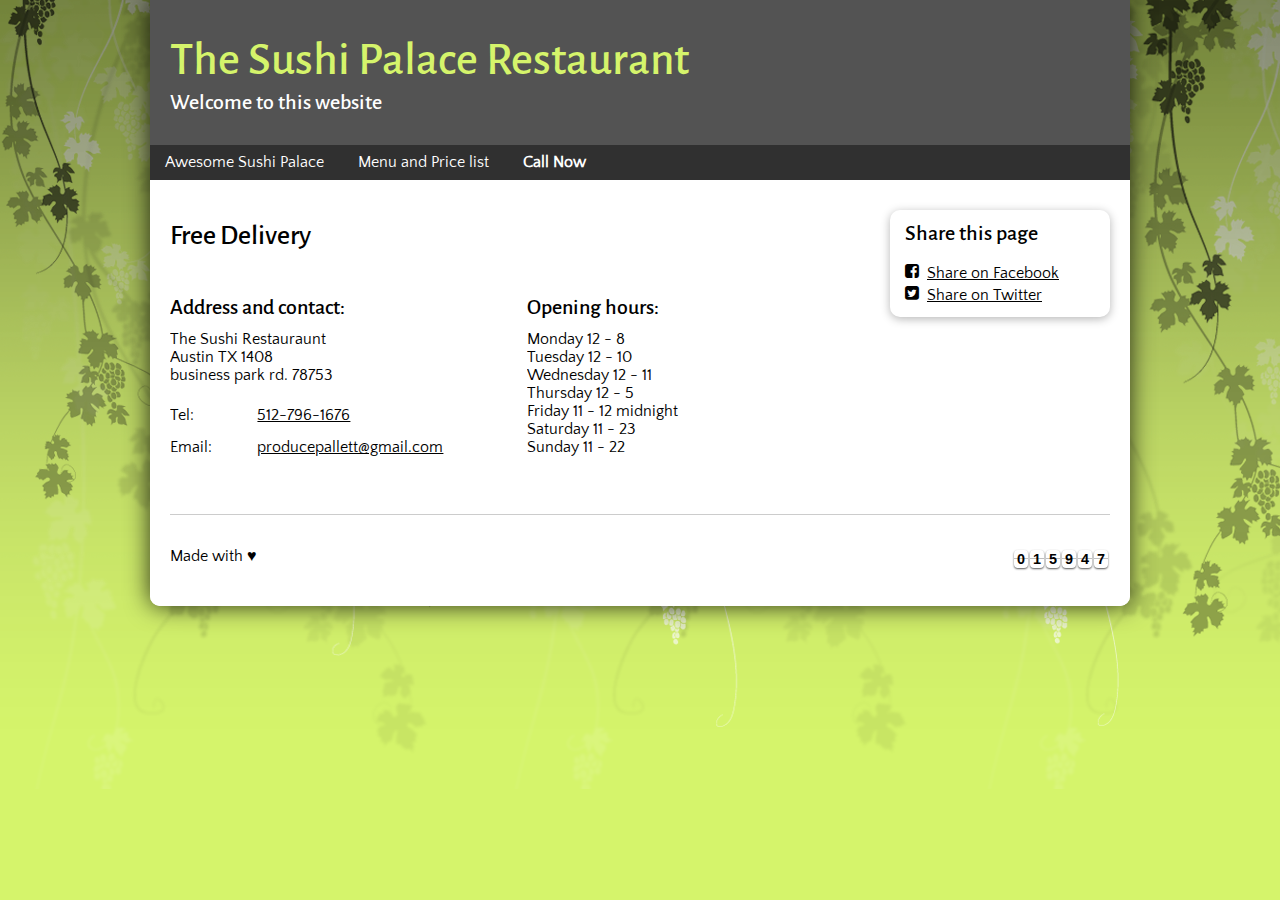
==== web/call.html @ dd2aab97 "add contact page" ====
<!DOCTYPE html>
<html lang="en">

<head>
  <meta charset="UTF-8">
  <title>Awesome Sushi Palace</title>
  <link rel="stylesheet" href="css/index.css">
</head>

<body>
  <div class="site-wrapper">
    <!-- this is the Header content -->
    <div class=" header-wrapper" id="header">
      <!-- this is the header wrapper -->
      <div class="container">
        <!-- these are the titles -->
        <div class="title-wrapper">
          <div class="title-wrapper-inner">
            <div class="title">
              <a href="index.html" class="title title-link">The Sushi Palace Restaurant</a>
            </div>
            <div class="subtitle">Welcome to this website</div>
          </div>
        </div>
      </div>
      <!-- this is the menu content -->
      <div class="navbar">
        <a href="index.html">Awesome Sushi Palace</a>
        <a href="menu.html">Menu and Price list</a>
        <a class="active" href="call.html">Call Now</a>
      </div>
    </div>
    <div class="content-wrapper" id="content">
      <div class="container">
        <div id="left" class="span9">
          <div class="wrapper map-page">
            <div class="heading">
              <h1 class="page-title">Free Delivery</h1>
            </div>
            <div class="content">
              <div class="section">
                <div class="content">
                  <div class="row-fluid map-page-info">
                    <div class="span6">
                      <div class="item">
                        <div class="heading">
                          <h4 class="item-title map-page-title">Address and contact:</h4>
                        </div>
                        <div class="content">
                          <div class="country">
                            <p>The Sushi Restauraunt<br>Austin TX 1408<br>business park rd. 78753</p>
                          </div>
                          <div class="row-fluid">
                            <div class="span3">Tel:</div>
                            <div class="span9">
                              <a href="tel:512-796-1676">512-796-1676</a>
                            </div>
                          </div>
                          <div class="row-fluid">
                            <div class="span3">Email:</div>
                            <div class="span9"><a href="mailto:producepallett@gmail.com">producepallett@gmail.com</a></div>
                          </div>
                        </div>
                      </div>
                    </div>
                    <div class="span6">
                      <div class="item">
                        <div class="heading">
                          <h4 class="item-title map-page-title">Opening hours:</h4>
                        </div>
                        <div class="content">
                          <p>Monday 12 - 8<br>Tuesday 12 - 10<br>Wednesday 12 - 11<br>Thursday 12 - 5<br>Friday 11 - 12 midnight<br>Saturday 11 - 23<br>Sunday 11 - 22</p>
                        </div>
                      </div>
                    </div>
                  </div>
                </div>
              </div>
            </div>
          </div>
        </div>
        <div id="right" class="span3">
          <div class="sidebar">
            <div class="wrapper share-box">
              <div class="heading wordwrapfix">
                <h4>Share this page</h4>
              </div>
              <div class="content">
                <div>
                  <ul>
                    <li><a id="share-facebook"><i class="icon-facebook-sign"></i><span>Share on Facebook</span></a></li>
                    <li><a id="share-twitter"><i class="icon-twitter-sign"></i><span>Share on Twitter</span></a></li>
                  </ul>
                </div>
              </div>
            </div>
          </div>
        </div>
      </div>
    </div>

    <!-- this is the Footer content -->
    <div class=" footer-wrapper" id="footer">
      <!-- this is the footer wrapper -->
      <div class="container">
        <div class="footer-info">
          <div class="footer-info-text">
            Made with &hearts;
          </div>
        </div>
        <div class="footer-page-counter">
          <span class="footer-page-counter-item">0</span>
          <span class="footer-page-counter-item">1</span>
          <span class="footer-page-counter-item">5</span>
          <span class="footer-page-counter-item">9</span>
          <span class="footer-page-counter-item">4</span>
          <span class="footer-page-counter-item">7</span>
        </div>
      </div>
    </div>
  </div>
</body>

</html>
---- web/css/index.css ----
@font-face {
    font-family: 'Alegreya Sans';
    font-style: normal;
    font-weight: 500;
    src: local('Alegreya Sans Medium'), local('AlegreyaSans-Medium'), url(../fonts/alegreyasans.woff2) format('woff2');
}

@font-face {
    font-family: 'Quattrocento Sans';
    font-style: normal;
    font-weight: 400;
    src: local('Quattrocento Sans'), local('QuattrocentoSans'), url(../fonts/quattrocentosans.woff2) format('woff2');
}

@font-face {
    font-family: SimpleSite;
    src: url(../fonts/simplesite-webfont-2.ttf) format('truetype'), url(../fonts/simplesite-webfont-2.svg#simplesite) format('svg');
    font-weight: 400;
    font-style: normal
}

[class^=icon-],
[class*=" icon-"] {
    font-family: SimpleSite;
    font-weight: 400;
    font-style: normal;
}

[class^=icon-]::before,
[class*=" icon-"]::before {
    text-decoration: inherit;
    display: inline-block;
}

a [class^=icon-] {
    display: inline;
}

.icon-pencil::before {
    content: '\e81c';
}

.icon-camera-retro::before {
    content: '\e80e';
}

.icon-quote-left::before {
    content: '\e840';
}

.icon-facebook-sign::before {
    content: '\e83c';
}

.icon-twitter-sign::before {
    content: '\e83d';
}

.icon-comment::before {
    content: '\e84d';
}

.icon-thumbs-up::before {
    content: '\e848';
}

.blog .avatar [class^=icon-],
.blog .avatar [class*=" icon-"],
.blog-post .avatar [class^=icon-] {
    font-size: 40px;
}

body {
    margin: 0;
    font-family: 'Quattrocento Sans', 'Arial', sans-serif;
    font-size: 16px;
    color: #000;
    letter-spacing: initial;
    position: relative;
    background-color: #d5f46b;
    background-image: url(../images/wine.png);
    background-repeat: repeat-x;
    background-position: 0 0;
    background-attachment: scoll;
    background-size: auto;
}

.site-wrapper {
    background-color: #fff;
    min-width: 980px;
    width: 980px;
    max-width: 980px;
    padding: 0;
    margin: 0 auto 50px auto;
    border-top: none;
    border-radius: 0 0 10px 10px;
    box-shadow: 0 0 24px rgba(0, 0, 0, .8);
}

.header-wrapper {
    color: #fff;
    background-color: #535353;
}

.container {
    padding: 0 20px 0 20px;
    overflow: auto;
}

.container::before .container::after {
    clear: both;
}

.title-wrapper {
    padding: 30px 0;
}

.header-wrapper .title-wrapper .title {
    color: #d5f46b;
    font-family: 'Alegreya Sans', Arial, sans-serif;
    font-size: 47px;
    line-height: 47px;
    padding: 6px 0;
}

.header-wrapper .title-wrapper .subtitle {
    color: #fff;
    font-family: 'Alegreya Sans', Arial, sans-serif;
    font-size: 22px;
    line-height: 22px;
    padding: 2px 0;
}

a.title {
    text-decoration: none;
}

a.title:hover {
    text-decoration: underline;
}

.header-wrapper .navbar {
    position: relative;
}

.navbar {
    font-family: 'Quattrocento Sans', Arial, sans-serif;
    font-size: 16px;
    background-color: #303030;
}

.navbar a {
    display: inline-block;
    color: #fff;
    text-decoration: none;
    padding: 0 15px;
    line-height: 35px;
}

.navbar a:hover {
    text-decoration: underline;
}

.navbar a.active {
    font-weight: 700;
}

.content-wrapper {
    overflow: auto;
}

.content-wrapper > .container {
    display: block;
}

.content-wrapper > .container > div {
    padding: 30.4px 0 22px 0;
    display: block;
    float: left;
}

.span9 {
    width: 74.46808511%;
}

.span3 {
    width: 23.40425532%;
}

#left {
    margin-left: 0;
}

#right {
    margin-left: 2.12765957%;
}

.wrapper > .heading h4,
.section > .heading h4,
.sidebar .wrapper > .heading h4,
.sidebar .section > .heading h4 {
    font-family: 'Alegreya Sans', Arial, sans-serif;
    font-size: 22px;
    line-height: 24px;
    font-weight: 400;
}


/* only require h1,h3,h4*/

.wrapper > .heading h1,
.section > .heading h1,
.item > .heading h1,
.sidebar .wrapper > .heading h1,
.sidebar .section > .heading h1,
.wrapper > .heading h2,
.section > .heading h2,
.item > .heading h2,
.sidebar .wrapper > .heading h2,
.sidebar .section > .heading h2,
.wrapper > .heading h3,
.section > .heading h3,
.item > .heading h3,
.sidebar .wrapper > .heading h3,
.sidebar .section > .heading h3,
.wrapper > .heading h4,
.section > .heading h4,
.item > .heading h4,
.sidebar .wrapper > .heading h4,
.sidebar .section > .heading h4,
.wrapper > .heading h5,
.section > .heading h5,
.item > .heading h5,
.sidebar .wrapper > .heading h5,
.sidebar .section > .heading h5,
.wrapper > .heading h6,
.section > .heading h6,
.item > .heading h6,
.sidebar .wrapper > .heading h6,
.sidebar .section > .heading h6 {
    margin: 0
}

.wrapper > .heading h1 {
    font-family: 'Alegreya Sans', Arial, sans-serif;
    font-weight: 500;
    line-height: 32.8px;
}

.item > .heading h4 {
    font-family: 'Alegreya Sans', Arial, sans-serif;
    font-size: 22px;
    line-height: 24px;
    font-weight: 500;
}

.wrapper > .heading {
    padding: 9.6px 0;
}

.page-title {
    font-size: 28px;
}

.blog .avatar+.item {
    margin-left: 65px;
}

.item {
    margin-top: 0;
    padding-top: 0;
    overflow: auto;
}

.avatar {
    color: #000;
    padding: 0 22px 0 0;
    width: 43px;
    height: 41px;
    float: left;
    overflow: hidden;
}

.controls {
    float: right;
    font-size: 16px;
    font-style: italic;
    font-weight: 400;
    line-height: normal;
}

.item > .controls {
    padding: 0;
}

.item > .heading {
    padding: 0;
    margin: 0 0 11px;
}

.item > .heading h4 {
    padding: 0;
}

.item > .heading h4 a {
    font-size: 22px;
    font-weight: 800;
    line-height: 24px;
}

.span6 {
    float: left;
    width: 48.93617021%;
}

img {
    max-width: 100%;
    height: auto;
}

div.img-simple {
    background: 0 0;
    padding: 0;
    margin: 3px 0 8px;
}

div.img-simple.pull-left {
    margin-top: 3px!important;
    margin-right: 20px!important;
}

div.img-simple .image {
    overflow: hidden;
    display: inline-block;
    border-radius: 10px;
    max-width: 100%;
}

p {
    margin: 0 0 11px;
}

.section {
    margin-top: 16px;
    overflow: auto;
}

blockquote {
    margin-block-start: 0 !important;
    margin-block-end: 0 !important;
    margin-inline-start: 0 !important;
    margin-inline-end: 0 !important;
}

blockquote.pull-right {
    float: right;
    padding-right: 15px;
    padding-left: 0;
    border-right: 5px solid #000;
    border-left: 0;
}

blockquote.pull-right p,
blockquote.pull-right small {
    text-align: right;
}

blockquote p {
    margin: 0;
    font-size: 20px;
    font-weight: 400;
    font-style: italic;
    line-height: 1.25;
}

blockquote small {
    display: block;
    font-size: 100%;
    line-height: 22px;
    color: #000;
}

blockquote > small > cite {
    font-style: normal;
}

blockquote.pull-right small::after {
    content: '\00A0 \2014';
}

.wrapper > .content > :last-child,
.section > .content > :last-child,
.item > .content > :last-child,
.sidebar .wrapper > .content > :last-child,
.sidebar .section > .content > :last-child {
    margin-bottom: 0;
}

ul.pager {
    margin: 22px 0;
    list-style: none;
    text-align: center;
}

ul.pager > li {
    display: inline-block;
}

li {
    line-height: 22px;
}

ul.pager > li > a {
    background: 0 0;
    color: #000;
    text-decoration: underline;
    font-size: 16px;
}

.sidebar .wrapper {
    background: #fff;
    box-shadow: 0 2px 10px rgba(0, 0, 0, .29);
    border-radius: 10px;
}

.sidebar .wrapper > .heading {
    margin: 0;
    padding: 11px 15px;
}

.sidebar .wrapper > .content {
    margin: 0;
    padding: 11px 15px;
}

.sidebar .wrapper > .heading+.content {
    padding-top: 5.5px;
}

.sidebar .share-box ul {
    list-style: none;
    margin: 0;
    padding: 0;
}

.content-wrapper a,
.sidebar a {
    color: #000;
    text-decoration: underline;
}

.sidebar .share-box ul > li > a > i {
    text-decoration: none !important;
    line-height: normal;
}

.sidebar .share-box ul > li i+span {
    margin-left: 8px;
}

.footer-wrapper {
    color: #000;
    background-color: #fff;
    height: auto;
    border-radius: 0 0 10px 10px;
}

.footer-wrapper > .container {
    border-top: 1px solid rgba(0, 0, 0, .2);
    padding: 32px 0 22px 0;
    margin: 0 20px;
}

.footer-wrapper .footer-info {
    float: left;
    max-width: 75%;
    font-size: 16px;
}

.footer-wrapper .footer-page-counter {
    float: right;
    margin: 0 0 16px 0;
}

.footer-wrapper .footer-page-counter .footer-page-counter-item {
    background: #fff;
    font-size: 14.4px;
    font-family: Arial, sans-serif;
    line-height: 14.4px;
    padding: 2px 2px 1px;
    margin: 3px 2px 0 0;
    border: solid 0 #000;
    border-radius: 4px;
    box-shadow: 0 1px 2px #595959;
    float: left;
    text-align: center;
    font-weight: 700;
    width: 10px;
    position: relative;
}

.footer-wrapper .footer-page-counter .footer-page-counter-item::before {
    content: "";
    display: block;
    height: 1px;
    position: absolute;
    top: 52%;
    left: 0;
    margin-top: -1px;
    background: rgba(0, 0, 0, .25);
    width: 100%;
}

.row-fluid [class*="span"] {
    display: block;
    min-height: 32px;
    float: left;
    margin-left: 2.12765957%;
}

.row-fluid [class*="span"]:first-child {
    margin-left: 0;
}

body .wrapper .content .row-fluid {
    width: 100%;
}

body .wrapper .content .row-fluid.padding-all {
    margin-left: 20px;
}

body .row-fluid.margins-topbottom {
    margin: 20px 0px;
}

.row-fluid .span12 {
    width: 100%;
}

body .section.margins-on {
    padding: 20px 20px 20px 0;
    margin: 0;
}

.section > .heading {
    font-size: 20px;
    padding: 9.6px 0;
    margin: 0;
}

h3 {
    font-family: 'Alegreya Sans', Arial, sans-serif;
    font-size: 28px;
    font-weight: 500;
    line-height: 32.8px;
}

.section > .heading h3 {
    font-family: 'Alegreya Sans', Arial, sans-serif;
    font-weight: 500;
    line-height: 32.8px;
}

p > span {
    font-size: 24px;
}

.wordwrapfix {
    word-wrap: break-word;
}

.section:first-child > .heading+.content {
    padding-top: 11px;
}

.section:last-child {
    border-bottom: 0;
}

.signature .signature-text-noimg .signature-sign {
    font-family: 'Pacifico', serif;
    font-size: 40px;
    line-height: 60px;
}


/****************Overview*********************/

.wrapper > .heading + .content {
    padding-top: 11px;
}

.wrapper > .content {
    padding: 22px 0;
    margin: 0
}

.section:first-child {
    padding-top: 0;
    margin-top: 0;
}

table {
    width: 100%;
    max-width: 100%;
    table-layout: fixed;
    background-color: rgba(0, 0, 0, 0);
    border-collapse: collapse;
    border-spacing: 0;
}

.table {
    width: 100%;
    margin-bottom: 22px;
}

.table thead th {
    vertical-align: bottom;
}

.table th {
    font-weight: 400;
}

.table th,
table td {
    padding: 8px;
    line-height: 22px;
    text-align: left;
    border-top: 1px solid #ddd;
}

.table th.align-right,
.table td.align-right {
    text-align: right;
}


/******************Blog 1***************/

.wrapper > .content > .avatar {
    padding: 9.6px 22px 9.6px 0;
}

.blog .avatar,
.blog-post .avatar {
    width: 43px;
}

body .content-wrapper .wrapper > .content:first-child {
    padding-top: 0;
}

.blog .avatar+.section,
.blog-post .avatar+.section {
    margin-left: 65px;
}

.avatar:first-child+.wrapper,
.avatar:first-child+.section,
.avatar:first-child+.item {
    margin-top: 0;
    padding-top: 0;
}


/**************Blog 2**************/

.section > .controls {
    padding: 9.6px 0;
}


/***************Overview***********/

.blogoverview .section {
    border-bottom: 0;
}

.map-page .map-page-info {
    margin-top: 22px;
}

.map-page .map-page-info .country {
    padding-bottom: 11px;
}
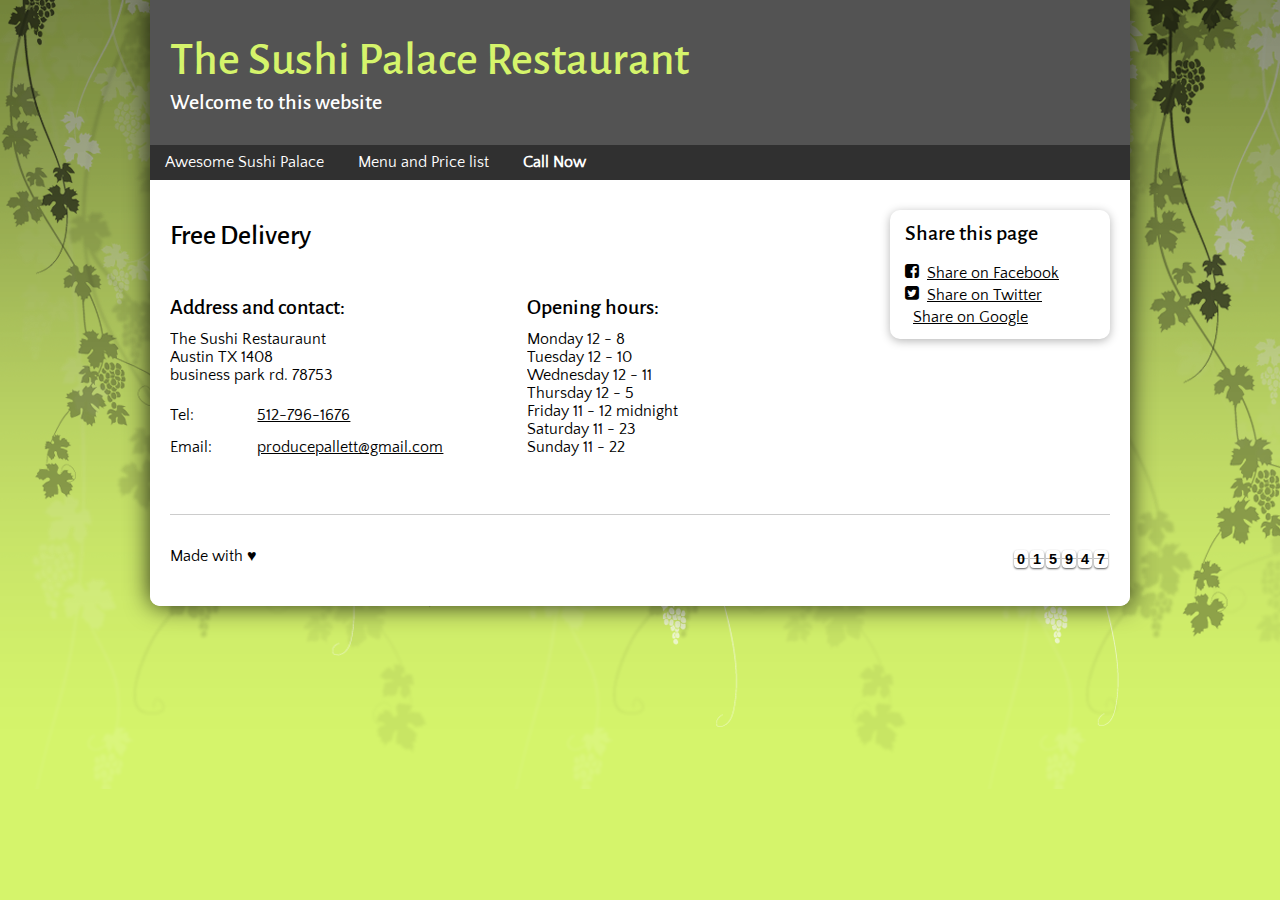
==== commit c805cd7b: "add database and some DAO methods" ====
--- a/web/call.html
+++ b/web/call.html
@@ -88,8 +88,9 @@
               <div class="content">
                 <div>
                   <ul>
-                    <li><a id="share-facebook"><i class="icon-facebook-sign"></i><span>Share on Facebook</span></a></li>
-                    <li><a id="share-twitter"><i class="icon-twitter-sign"></i><span>Share on Twitter</span></a></li>
+                    <li><a><i class="icon-facebook-sign"></i><span>Share on Facebook</span></a></li>
+                    <li><a><i class="icon-twitter-sign"></i><span>Share on Twitter</span></a></li>
+                    <li><a><i class="icon-google-plus"></i><span>Share on Google</span></a></li>
                   </ul>
                 </div>
               </div>
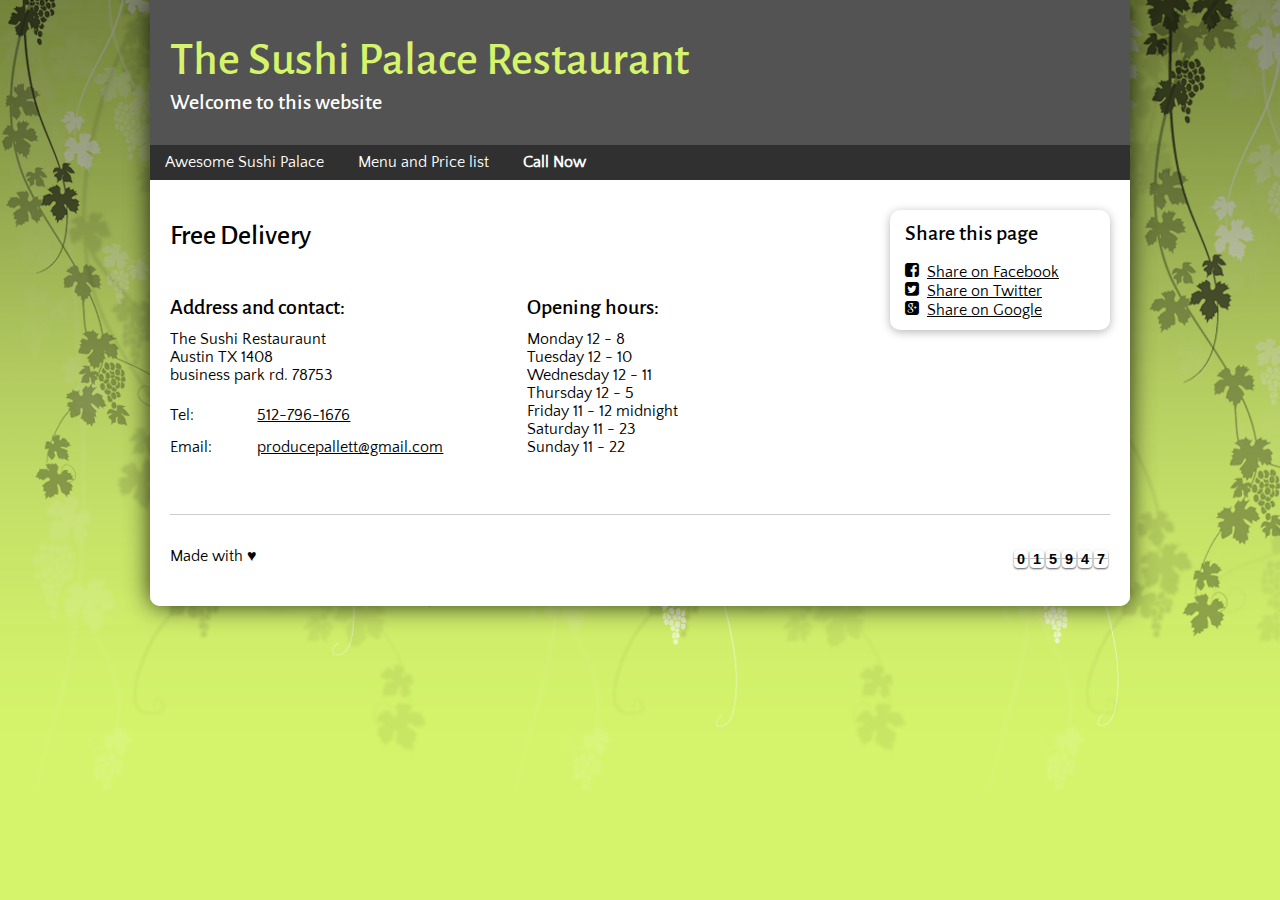
==== commit 3674addd: "seperate css for each page" ====
--- a/web/call.html
+++ b/web/call.html
@@ -4,7 +4,7 @@
 <head>
   <meta charset="UTF-8">
   <title>Awesome Sushi Palace</title>
-  <link rel="stylesheet" href="css/index.css">
+  <link rel="stylesheet" href="css/_contact.css">
 </head>
 
 <body>
--- a/web/css/_contact.css
+++ b/web/css/_contact.css
@@ -0,0 +1,418 @@
+@font-face {
+    font-family: 'Alegreya Sans';
+    font-style: normal;
+    font-weight: 500;
+    src: local('Alegreya Sans Medium'), local('AlegreyaSans-Medium'), url(../fonts/alegreyasans.woff2) format('woff2');
+}
+
+@font-face {
+    font-family: 'Quattrocento Sans';
+    font-style: normal;
+    font-weight: 400;
+    src: local('Quattrocento Sans'), local('QuattrocentoSans'), url(../fonts/quattrocentosans.woff2) format('woff2');
+}
+
+@font-face {
+    font-family: SimpleSite;
+    src: url(../fonts/simplesite-webfont-2.ttf) format('truetype'), url(../fonts/simplesite-webfont-2.svg#simplesite) format('svg');
+    font-weight: 400;
+    font-style: normal
+}
+
+[class^=icon-],
+[class*=" icon-"] {
+    font-family: SimpleSite;
+    font-weight: 400;
+    font-style: normal;
+}
+
+[class^=icon-]::before,
+[class*=" icon-"]::before {
+    text-decoration: inherit;
+    display: inline-block;
+}
+
+a [class^=icon-] {
+    display: inline;
+}
+
+.icon-facebook-sign::before {
+    content: '\e83c';
+}
+
+.icon-twitter-sign::before {
+    content: '\e83d';
+}
+
+.icon-google-plus::before {
+    content: '\e83b';
+}
+
+body {
+    margin: 0;
+    font-family: 'Quattrocento Sans', 'Arial', sans-serif;
+    font-size: 16px;
+    color: #000;
+    letter-spacing: initial;
+    position: relative;
+    background-color: #d5f46b;
+    background-image: url(../images/wine.png);
+    background-repeat: repeat-x;
+    background-position: 0 0;
+    background-attachment: scroll;
+    background-size: auto;
+}
+
+.site-wrapper {
+    background-color: #fff;
+    min-width: 980px;
+    width: 980px;
+    max-width: 980px;
+    padding: 0;
+    margin: 0 auto 50px auto;
+    border-top: none;
+    border-radius: 0 0 10px 10px;
+    box-shadow: 0 0 24px rgba(0, 0, 0, .8);
+}
+
+.header-wrapper {
+    color: #fff;
+    background-color: #535353;
+}
+
+.container {
+    padding: 0 20px 0 20px;
+    overflow: auto;
+}
+
+.container::before .container::after {
+    clear: both;
+}
+
+.title-wrapper {
+    padding: 30px 0;
+}
+
+.header-wrapper .title-wrapper .title {
+    color: #d5f46b;
+    font-family: 'Alegreya Sans', Arial, sans-serif;
+    font-size: 47px;
+    line-height: 47px;
+    padding: 6px 0;
+}
+
+.header-wrapper .title-wrapper .subtitle {
+    color: #fff;
+    font-family: 'Alegreya Sans', Arial, sans-serif;
+    font-size: 22px;
+    line-height: 22px;
+    padding: 2px 0;
+}
+
+a.title {
+    text-decoration: none;
+}
+
+a.title:hover {
+    text-decoration: underline;
+}
+
+.header-wrapper .navbar {
+    position: relative;
+}
+
+.navbar {
+    font-family: 'Quattrocento Sans', Arial, sans-serif;
+    font-size: 16px;
+    background-color: #303030;
+}
+
+.navbar a {
+    display: inline-block;
+    color: #fff;
+    text-decoration: none;
+    padding: 0 15px;
+    line-height: 35px;
+}
+
+.navbar a:hover {
+    text-decoration: underline;
+}
+
+.navbar a.active {
+    font-weight: 700;
+}
+
+.content-wrapper {
+    overflow: auto;
+}
+
+.content-wrapper>.container {
+    display: block;
+}
+
+.content-wrapper>.container>div {
+    padding: 30.4px 0 22px 0;
+    display: block;
+    float: left;
+}
+
+.span9 {
+    width: 74.46808511%;
+}
+
+.span3 {
+    width: 23.40425532%;
+}
+
+#left {
+    margin-left: 0;
+}
+
+#right {
+    margin-left: 2.12765957%;
+}
+
+.wrapper>.heading h4,
+.section>.heading h4,
+.sidebar .wrapper>.heading h4,
+.sidebar .section>.heading h4 {
+    font-family: 'Alegreya Sans', Arial, sans-serif;
+    font-size: 22px;
+    line-height: 24px;
+    font-weight: 400;
+}
+
+.wrapper>.heading h1,
+.section>.heading h1,
+.item>.heading h1,
+.sidebar .wrapper>.heading h1,
+.sidebar .section>.heading h1,
+.wrapper>.heading h4,
+.section>.heading h4,
+.item>.heading h4,
+.sidebar .wrapper>.heading h4,
+.sidebar .section>.heading h4 {
+    margin: 0
+}
+
+.wrapper>.heading h1 {
+    font-family: 'Alegreya Sans', Arial, sans-serif;
+    font-weight: 500;
+    line-height: 32.8px;
+}
+
+.item>.heading h4 {
+    font-family: 'Alegreya Sans', Arial, sans-serif;
+    font-size: 22px;
+    line-height: 24px;
+    font-weight: 500;
+}
+
+.wrapper>.heading {
+    padding: 9.6px 0;
+}
+
+.page-title {
+    font-size: 28px;
+}
+
+.item {
+    margin-top: 0;
+    padding-top: 0;
+    overflow: auto;
+}
+
+.item>.heading {
+    padding: 0;
+    margin: 0 0 11px;
+}
+
+.item>.heading h4 {
+    padding: 0;
+}
+
+.item>.heading h4 a {
+    font-size: 22px;
+    font-weight: 800;
+    line-height: 24px;
+}
+
+.span6 {
+    float: left;
+    width: 48.93617021%;
+}
+
+p {
+    margin: 0 0 11px;
+}
+
+.section {
+    margin-top: 16px;
+    overflow: auto;
+}
+
+.wrapper>.content> :last-child,
+.section>.content> :last-child,
+.item>.content> :last-child,
+.sidebar .wrapper>.content> :last-child,
+.sidebar .section>.content> :last-child {
+    margin-bottom: 0;
+}
+
+.sidebar .wrapper {
+    background: #fff;
+    box-shadow: 0 2px 10px rgba(0, 0, 0, .29);
+    border-radius: 10px;
+}
+
+.sidebar .wrapper>.heading {
+    margin: 0;
+    padding: 11px 15px;
+}
+
+.sidebar .wrapper>.content {
+    margin: 0;
+    padding: 11px 15px;
+}
+
+.sidebar .wrapper>.heading+.content {
+    padding-top: 5.5px;
+}
+
+.sidebar .share-box ul {
+    list-style: none;
+    margin: 0;
+    padding: 0;
+}
+
+.content-wrapper a,
+.sidebar a {
+    color: #000;
+    text-decoration: underline;
+}
+
+.sidebar .share-box ul>li>a>i {
+    text-decoration: none !important;
+    line-height: normal;
+}
+
+.sidebar .share-box ul>li i+span {
+    margin-left: 8px;
+}
+
+.footer-wrapper {
+    color: #000;
+    background-color: #fff;
+    height: auto;
+    border-radius: 0 0 10px 10px;
+}
+
+.footer-wrapper>.container {
+    border-top: 1px solid rgba(0, 0, 0, .2);
+    padding: 32px 0 22px 0;
+    margin: 0 20px;
+}
+
+.footer-wrapper .footer-info {
+    float: left;
+    max-width: 75%;
+    font-size: 16px;
+}
+
+.footer-wrapper .footer-page-counter {
+    float: right;
+    margin: 0 0 16px 0;
+}
+
+.footer-wrapper .footer-page-counter .footer-page-counter-item {
+    background: #fff;
+    font-size: 14.4px;
+    font-family: Arial, sans-serif;
+    line-height: 14.4px;
+    padding: 2px 2px 1px;
+    margin: 3px 2px 0 0;
+    border: solid 0 #000;
+    border-radius: 4px;
+    box-shadow: 0 1px 2px #595959;
+    float: left;
+    text-align: center;
+    font-weight: 700;
+    width: 10px;
+    position: relative;
+}
+
+.footer-wrapper .footer-page-counter .footer-page-counter-item::before {
+    content: "";
+    display: block;
+    height: 1px;
+    position: absolute;
+    top: 52%;
+    left: 0;
+    margin-top: -1px;
+    background: rgba(0, 0, 0, .25);
+    width: 100%;
+}
+
+.row-fluid [class*="span"] {
+    display: block;
+    min-height: 32px;
+    float: left;
+    margin-left: 2.12765957%;
+}
+
+.row-fluid [class*="span"]:first-child {
+    margin-left: 0;
+}
+
+body .wrapper .content .row-fluid {
+    width: 100%;
+}
+
+.section>.heading {
+    font-size: 20px;
+    padding: 9.6px 0;
+    margin: 0;
+}
+
+p>span {
+    font-size: 24px;
+}
+
+.wordwrapfix {
+    word-wrap: break-word;
+}
+
+.section:first-child>.heading+.content {
+    padding-top: 11px;
+}
+
+.section:last-child {
+    border-bottom: 0;
+}
+
+.wrapper>.heading+.content {
+    padding-top: 11px;
+}
+
+.wrapper>.content {
+    padding: 22px 0;
+    margin: 0
+}
+
+.section:first-child {
+    padding-top: 0;
+    margin-top: 0;
+}
+
+body .content-wrapper .wrapper>.content:first-child {
+    padding-top: 0;
+}
+
+.map-page .map-page-info {
+    margin-top: 22px;
+}
+
+.map-page .map-page-info .country {
+    padding-bottom: 11px;
+}